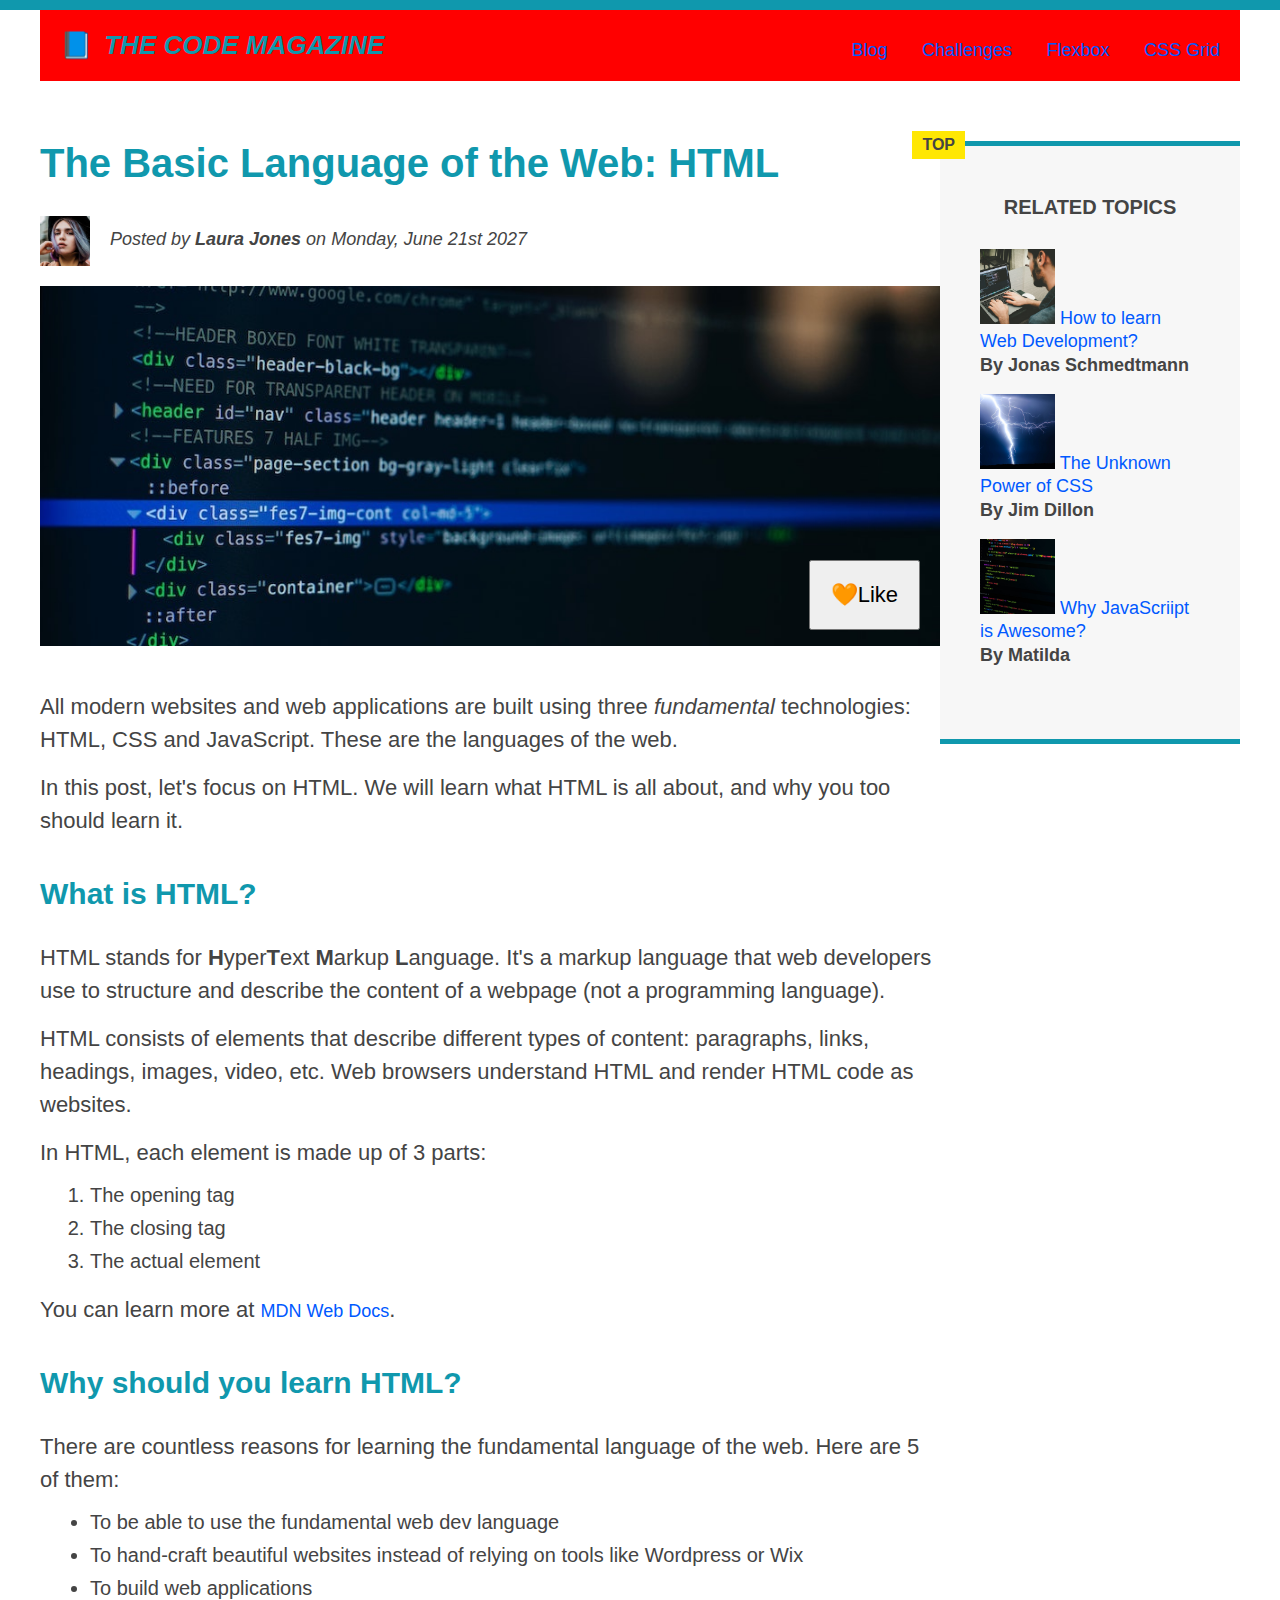
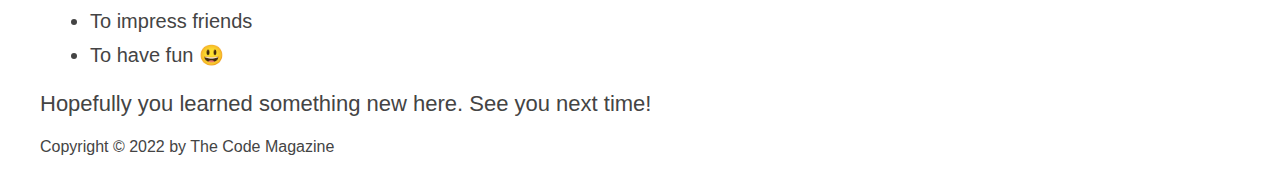
==== index.html @ 137d472e "Add files via upload" ====
<!DOCTYPE html>
<html lang="en">
  <head>
    <meta charset="UTF-8" />
    <link href="style.css" rel="stylesheet" />
    <title>The Basic Language of the web: HTML</title>
  </head>

  <body>
    <!--
    <h1>The Basic Language of the web: HTML</h1>
    <h2>The Basic Language of the web: HTML</h2>
    <h3>The Basic Language of the web: HTML</h3>
    <h4>The Basic Language of the web: HTML</h4>
    <h5>The Basic Language of the web: HTML</h5>
    <h6>The Basic Language of the web: HTML</h6>
    -->
    <div class="container">
      <header class="main-header clearfix">
        <h1>📘 The Code Magazine</h1>

        <nav>
          <!-- <p>This is a navigation</p> -->
          <a href="blog.html">Blog</a>
          <a href="#">Challenges</a>
          <a href="#">Flexbox</a>
          <a href="#">CSS Grid</a>
        </nav>
      </header>

      <article>
        <header class="post-header">
          <h2>The Basic Language of the Web: HTML</h2>

          <img
            src="img/laura-jones.jpg"
            alt="Photo of Laura Jones"
            width="50"
            height="50"
            class="author-img"
          />

          <p id="author" class="author">
            Posted by <strong>Laura Jones</strong> on Monday, June 21st 2027
          </p>
          <img
            class="post-image"
            src="img/post-img.jpg"
            alt="HTML code on a screen"
            width="500"
            height="200"
          />
          <button>🧡Like</button>
        </header>
        <p>
          All modern websites and web applications are built using three
          <em>fundamental</em>
          technologies: HTML, CSS and JavaScript. These are the languages of the
          web.
        </p>
        <p>
          In this post, let's focus on HTML. We will learn what HTML is all
          about, and why you too should learn it.
        </p>
        <h3>What is HTML?</h3>
        <p>
          HTML stands for <strong>H</strong>yper<strong>T</strong>ext
          <strong>M</strong>arkup <strong>L</strong>anguage. It's a markup
          language that web developers use to structure and describe the content
          of a webpage (not a programming language).
        </p>
        <p>
          HTML consists of elements that describe different types of content:
          paragraphs, links, headings, images, video, etc. Web browsers
          understand HTML and render HTML code as websites.
        </p>
        <p>In HTML, each element is made up of 3 parts:</p>

        <ol>
          <li>The opening tag</li>
          <li>The closing tag</li>
          <li>The actual element</li>
        </ol>
        <p>
          You can learn more at
          <a
            href="https://developer.mozilla.org/pl/docs/Web/HTML"
            target="blank"
            >MDN Web Docs</a
          >.
        </p>

        <h3>Why should you learn HTML?</h3>

        <p>
          There are countless reasons for learning the fundamental language of
          the web. Here are 5 of them:
        </p>
        <ul>
          <li>To be able to use the fundamental web dev language</li>
          <li>
            To hand-craft beautiful websites instead of relying on tools like
            Wordpress or Wix
          </li>
          <li>To build web applications</li>
          <li>To impress friends</li>
          <li>To have fun 😃</li>
        </ul>
        <p>Hopefully you learned something new here. See you next time!</p>
      </article>
      <aside>
        <h4>Related topics</h4>
        <ul class="related">
          <li>
            <a href="#">
              <img
                src="img/related-1.jpg"
                alt="Related post number 1"
                width="75"
                height="75"
              />
            </a>
            <a href="#">How to learn Web Development?</a>
            <p class="related-author">By Jonas Schmedtmann</p>
          </li>

          <li>
            <a href="#">
              <img
                src="img/related-2.jpg"
                alt="Related post number2"
                width="75"
                height="75"
              />
            </a>
            <a href="#">The Unknown Power of CSS</a>
            <p class="related-author">By Jim Dillon</p>
          </li>

          <li>
            <a href="#">
              <img
                src="img/related-3.jpg"
                alt="Related post number 3"
                width="75"
                height="75"
              />
            </a>
            <a href="#">Why JavaScriipt is Awesome?</a>
            <p class="related-author">By Matilda</p>
          </li>
        </ul>
      </aside>
      <footer>
        <p id="copyright">Copyright &copy; 2022 by The Code Magazine</p>
      </footer>
    </div>
  </body>
</html>
---- style.css ----
* {
  margin: 0;
  padding: 0;
  box-sizing: border-box;
}

body {
  font-family: sans-serif;
  color: #444;
  border-top: 10px solid #1098ad;
  position: relative;
}

.container {
  width: 1200px;
  /* margin-left: auto;
  margin-right: auto; */
  margin: 0 auto;
  position: relative;
}

.main-header {
  background-color: #f7f7f7;
  background-color: red;
  padding: 20px;
  margin-bottom: 60px;
  /* height: 80px; */
}

.main-header nav {
  float: right;
}

.clearfix::after {
  clear: both;
  content: '';
  display: block;
}
}

article {
  margin-bottom: 60px;
}

.post-header {
  margin-bottom: 40px;
  position: relative;
}

aside {
  background-color: #f7f7f7;
  border-top: 5px solid #1098ad;
  border-bottom: 5px solid #1098ad;
  padding: 50px 40px;
}

/* No need to choose each selector if we can use 1 "body" and then all elements will inherit the style

h2,
h3,
h4,
p,
li {
  font-family: sans-serif;
  color: #444;
} */

h1,
h2,
h3 {
  color: #1098ad;
}

h1 {
  font-size: 26px;
  text-transform: uppercase;
  font-style: italic;
  margin-top: 0px;
  float: left;
}

h2 {
  font-size: 40px;
  margin-bottom: 30px;
}

h3 {
  font-size: 30px;
  margin-bottom: 30px;
  margin-top: 40px;
}

h4 {
  font-size: 20px;
  text-transform: uppercase;
  text-align: center;
  margin-bottom: 30px;
}

p {
  font-size: 22px;
  line-height: 1.5;
  margin-bottom: 15px;
}

ol,
ul {
  margin-left: 50px;
  margin-bottom: 20px;
}
li {
  font-size: 20px;
  margin-bottom: 10px;
  /* display: inline; */
}

li:last-child {
  margin-bottom: 0;
}

footer p {
  font-size: 16px;
}

#author {
  font-style: italic;
  font-size: 18px;
}

#copyright {
  font-size: 16px;
}

.related-author {
  font-size: 18px;
  font-weight: bold;
}

.related {
  list-style: none;
  margin-left: 0;
}

/* body {
} */

/* li:first-child {
  font-weight: bold;
}

li:last-child {
  font-style: italic;
} */

/* li:nth-child(even) {
  color: red;
}

li:nth-child(odd) {
  color: rgb(0, 89, 255);
} */

/* Styling links */

a:link {
  color: rgb(0, 89, 255);
  text-decoration: none;
  font-size: 18px;
}

a:visited {
  color: rgb(0, 89, 255);
}

a:hover {
  color: darkblue;
  font-weight: bold;
}

a:active {
  background-color: #000000;
  font-style: italic;
}

.post-image {
  width: 100%;
  height: auto;
}

nav a:link {
  /* background-color: orangered;
  margin: 20px;
  padding: 20px;
  display: block; */
  margin-right: 30px;
  margin-top: 10px;
  display: inline-block;
}

nav a:link:last-child {
  margin-right: 0;
}

button {
  font-size: 22px;
  padding: 20px;
  cursor: pointer;

  position: absolute;
  bottom: 20px;
  right: 20px;
}

h1::first-letter {
  font-style: normal;
  margin-right: 5px;
}

h2 {
  /* background-color: orange; */
  position: relative;
}

h2::after {
  content: "TOP";
  background-color: #ffe703;
  color: #444;
  font-size: 16px;
  font-weight: bold;
  display: inline-block;
  padding: 5px 10px;
  position: absolute;
  top: -10px;
  right: -25px;
}

/* h2::first-letter {
  font-size: 60px;
  font-weight: 900;
} */

/* h3 + p::first-line {
  color: red;
} */

/* FLOATS */

.author-img {
  float: left;
  margin-bottom: 20px;
}

.author {
  float: left;
  margin-top: 10px;
  margin-left: 20px;
}


article{
/* background-color: green; */
width: 900px;
float: left;

}

aside{
/* background-color: red; */
width: 300px;
float: right;

}

footer {
/* background-color: yellow; */
clear: both;
}
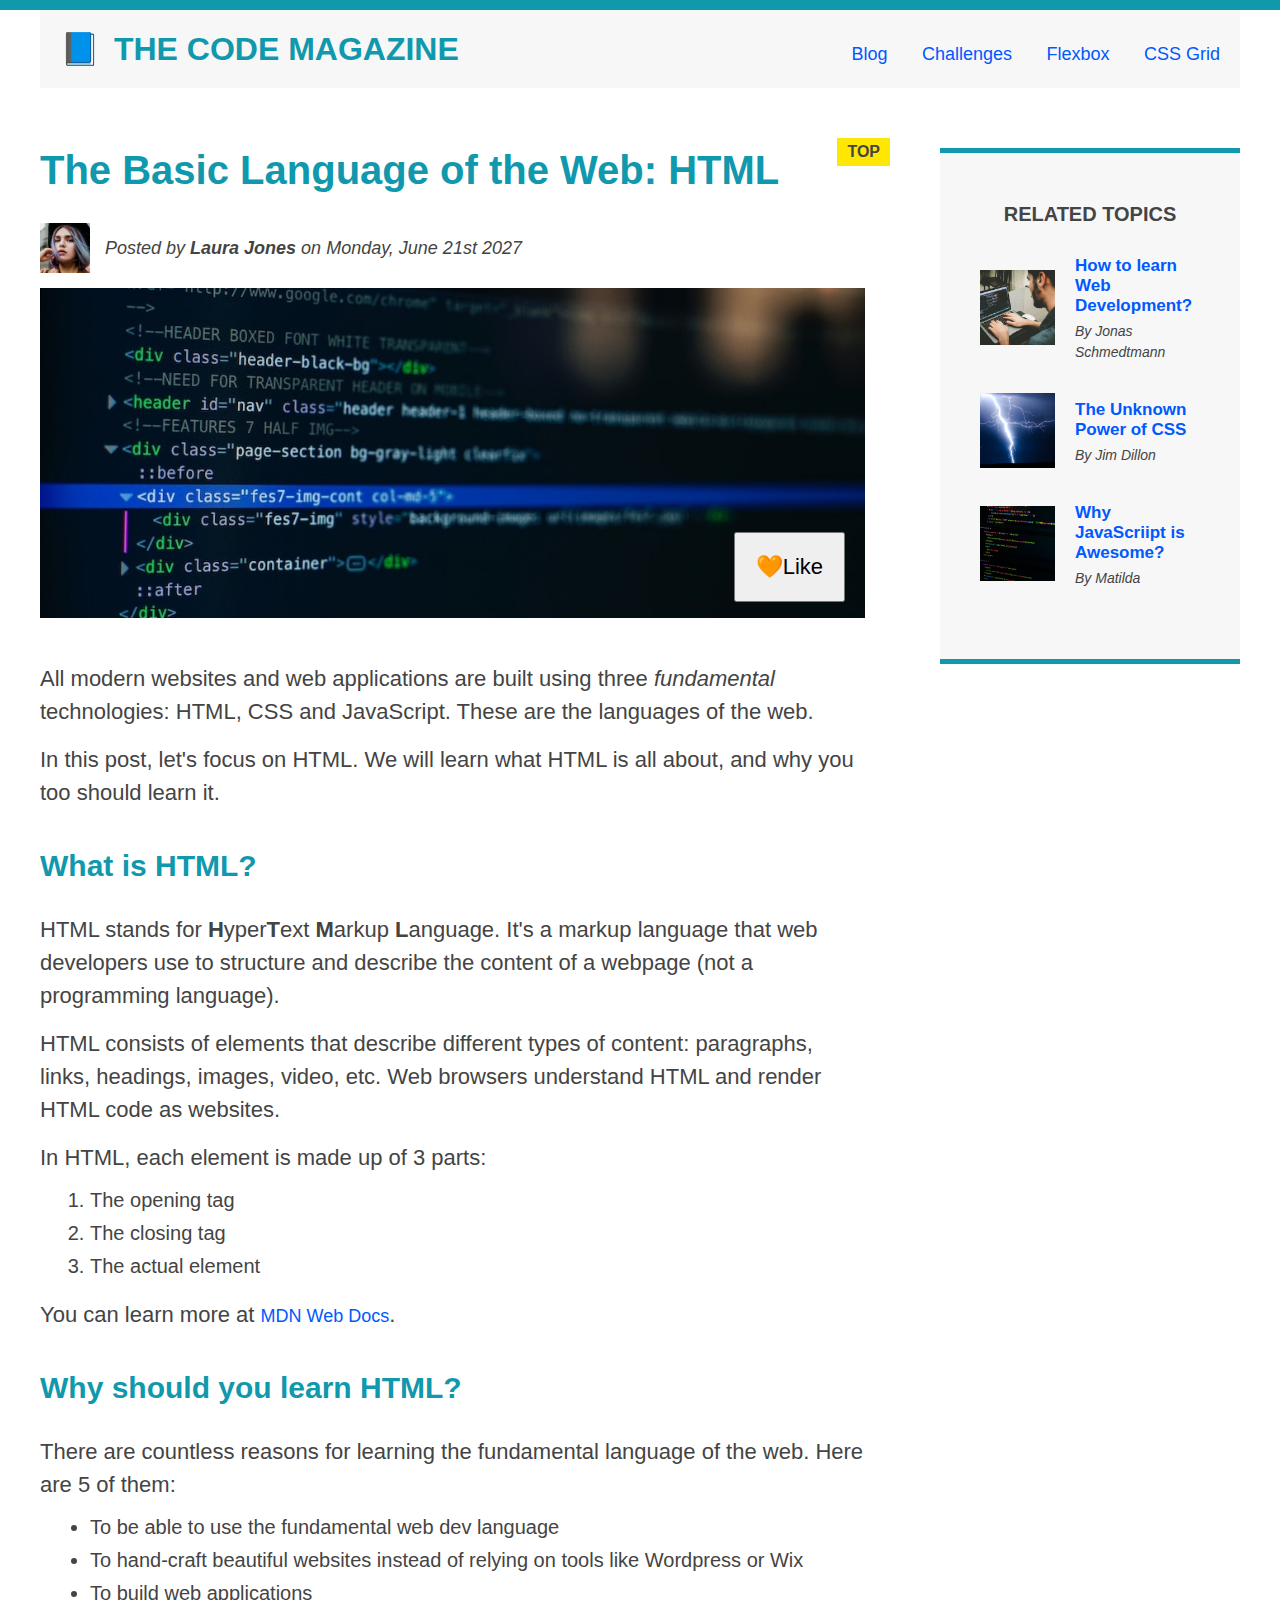
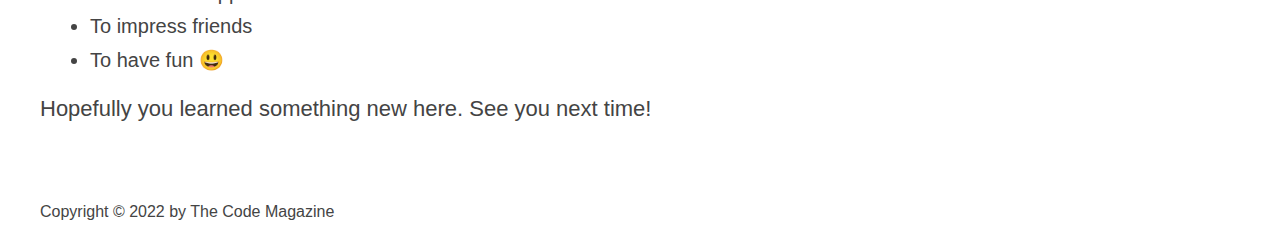
==== commit 3c2eca7a: "Add files via upload" ====
--- a/index.html
+++ b/index.html
@@ -23,134 +23,145 @@
           <!-- <p>This is a navigation</p> -->
           <a href="blog.html">Blog</a>
           <a href="#">Challenges</a>
-          <a href="#">Flexbox</a>
-          <a href="#">CSS Grid</a>
+          <a href="flexbox.html">Flexbox</a>
+          <a href="css-grid.html">CSS Grid</a>
         </nav>
       </header>
+      <div class="row">
+        <article>
+          <header class="post-header">
+            <h2>The Basic Language of the Web: HTML</h2>
 
-      <article>
-        <header class="post-header">
-          <h2>The Basic Language of the Web: HTML</h2>
+            <div class="author-box">
+              <img
+                src="img/laura-jones.jpg"
+                alt="Photo of Laura Jones"
+                width="50"
+                height="50"
+                class="author-img"
+              />
 
-          <img
-            src="img/laura-jones.jpg"
-            alt="Photo of Laura Jones"
-            width="50"
-            height="50"
-            class="author-img"
-          />
+              <p id="author" class="author">
+                Posted by <strong>Laura Jones</strong> on Monday, June 21st 2027
+              </p>
+            </div>
+            <img
+              class="post-image"
+              src="img/post-img.jpg"
+              alt="HTML code on a screen"
+              width="500"
+              height="200"
+            />
+            <button>🧡Like</button>
+          </header>
+          <p>
+            All modern websites and web applications are built using three
+            <em>fundamental</em>
+            technologies: HTML, CSS and JavaScript. These are the languages of
+            the web.
+          </p>
+          <p>
+            In this post, let's focus on HTML. We will learn what HTML is all
+            about, and why you too should learn it.
+          </p>
+          <h3>What is HTML?</h3>
+          <p>
+            HTML stands for <strong>H</strong>yper<strong>T</strong>ext
+            <strong>M</strong>arkup <strong>L</strong>anguage. It's a markup
+            language that web developers use to structure and describe the
+            content of a webpage (not a programming language).
+          </p>
+          <p>
+            HTML consists of elements that describe different types of content:
+            paragraphs, links, headings, images, video, etc. Web browsers
+            understand HTML and render HTML code as websites.
+          </p>
+          <p>In HTML, each element is made up of 3 parts:</p>
 
-          <p id="author" class="author">
-            Posted by <strong>Laura Jones</strong> on Monday, June 21st 2027
+          <ol>
+            <li>The opening tag</li>
+            <li>The closing tag</li>
+            <li>The actual element</li>
+          </ol>
+          <p>
+            You can learn more at
+            <a
+              href="https://developer.mozilla.org/pl/docs/Web/HTML"
+              target="blank"
+              >MDN Web Docs</a
+            >.
           </p>
-          <img
-            class="post-image"
-            src="img/post-img.jpg"
-            alt="HTML code on a screen"
-            width="500"
-            height="200"
-          />
-          <button>🧡Like</button>
-        </header>
-        <p>
-          All modern websites and web applications are built using three
-          <em>fundamental</em>
-          technologies: HTML, CSS and JavaScript. These are the languages of the
-          web.
-        </p>
-        <p>
-          In this post, let's focus on HTML. We will learn what HTML is all
-          about, and why you too should learn it.
-        </p>
-        <h3>What is HTML?</h3>
-        <p>
-          HTML stands for <strong>H</strong>yper<strong>T</strong>ext
-          <strong>M</strong>arkup <strong>L</strong>anguage. It's a markup
-          language that web developers use to structure and describe the content
-          of a webpage (not a programming language).
-        </p>
-        <p>
-          HTML consists of elements that describe different types of content:
-          paragraphs, links, headings, images, video, etc. Web browsers
-          understand HTML and render HTML code as websites.
-        </p>
-        <p>In HTML, each element is made up of 3 parts:</p>
 
-        <ol>
-          <li>The opening tag</li>
-          <li>The closing tag</li>
-          <li>The actual element</li>
-        </ol>
-        <p>
-          You can learn more at
-          <a
-            href="https://developer.mozilla.org/pl/docs/Web/HTML"
-            target="blank"
-            >MDN Web Docs</a
-          >.
-        </p>
+          <h3>Why should you learn HTML?</h3>
 
-        <h3>Why should you learn HTML?</h3>
+          <p>
+            There are countless reasons for learning the fundamental language of
+            the web. Here are 5 of them:
+          </p>
+          <ul>
+            <li>To be able to use the fundamental web dev language</li>
+            <li>
+              To hand-craft beautiful websites instead of relying on tools like
+              Wordpress or Wix
+            </li>
+            <li>To build web applications</li>
+            <li>To impress friends</li>
+            <li>To have fun 😃</li>
+          </ul>
+          <p>Hopefully you learned something new here. See you next time!</p>
+        </article>
+        <aside>
+          <h4>Related topics</h4>
+          <ul class="related">
+            <li class="related-post">
+              <a href="#">
+                <img
+                  src="img/related-1.jpg"
+                  alt="Related post number 1"
+                  width="75"
+                  height="75"
+                />
+              </a>
+              <div>
+                <a href="#" class="related-link"
+                  >How to learn Web Development?</a
+                >
+                <p class="related-author">By Jonas Schmedtmann</p>
+              </div>
+            </li>
 
-        <p>
-          There are countless reasons for learning the fundamental language of
-          the web. Here are 5 of them:
-        </p>
-        <ul>
-          <li>To be able to use the fundamental web dev language</li>
-          <li>
-            To hand-craft beautiful websites instead of relying on tools like
-            Wordpress or Wix
-          </li>
-          <li>To build web applications</li>
-          <li>To impress friends</li>
-          <li>To have fun 😃</li>
-        </ul>
-        <p>Hopefully you learned something new here. See you next time!</p>
-      </article>
-      <aside>
-        <h4>Related topics</h4>
-        <ul class="related">
-          <li>
-            <a href="#">
-              <img
-                src="img/related-1.jpg"
-                alt="Related post number 1"
-                width="75"
-                height="75"
-              />
-            </a>
-            <a href="#">How to learn Web Development?</a>
-            <p class="related-author">By Jonas Schmedtmann</p>
-          </li>
+            <li class="related-post">
+              <a href="#">
+                <img
+                  src="img/related-2.jpg"
+                  alt="Related post number2"
+                  width="75"
+                  height="75"
+                />
+              </a>
+              <div>
+                <a href="#" class="related-link">The Unknown Power of CSS</a>
+                <p class="related-author">By Jim Dillon</p>
+              </div>
+            </li>
 
-          <li>
-            <a href="#">
-              <img
-                src="img/related-2.jpg"
-                alt="Related post number2"
-                width="75"
-                height="75"
-              />
-            </a>
-            <a href="#">The Unknown Power of CSS</a>
-            <p class="related-author">By Jim Dillon</p>
-          </li>
-
-          <li>
-            <a href="#">
-              <img
-                src="img/related-3.jpg"
-                alt="Related post number 3"
-                width="75"
-                height="75"
-              />
-            </a>
-            <a href="#">Why JavaScriipt is Awesome?</a>
-            <p class="related-author">By Matilda</p>
-          </li>
-        </ul>
-      </aside>
+            <li class="related-post">
+              <a href="#">
+                <img
+                  src="img/related-3.jpg"
+                  alt="Related post number 3"
+                  width="75"
+                  height="75"
+                />
+              </a>
+              <div>
+                <a href="#" class="related-link">Why JavaScriipt is Awesome?</a>
+                <p class="related-author">By Matilda</p>
+              </div>
+            </li>
+          </ul>
+        </aside>
+      </div>
       <footer>
         <p id="copyright">Copyright &copy; 2022 by The Code Magazine</p>
       </footer>
--- a/style.css
+++ b/style.css
@@ -21,22 +21,24 @@
 
 .main-header {
   background-color: #f7f7f7;
-  background-color: red;
+  /* background-color: red; */
   padding: 20px;
   margin-bottom: 60px;
   /* height: 80px; */
-}
-
-.main-header nav {
+  display: flex;
+  align-items: center;
+  justify-content: space-between;
+}
+
+/* .main-header nav {
   float: right;
 }
 
 .clearfix::after {
   clear: both;
-  content: '';
+  content: "";
   display: block;
-}
-}
+} */
 
 article {
   margin-bottom: 60px;
@@ -65,19 +67,23 @@
   color: #444;
 } */
 
+h1 {
+  text-transform: uppercase;
+}
+
 h1,
 h2,
 h3 {
   color: #1098ad;
 }
 
-h1 {
+/* h1 {
   font-size: 26px;
   text-transform: uppercase;
   font-style: italic;
   margin-top: 0px;
   float: left;
-}
+} */
 
 h2 {
   font-size: 40px;
@@ -245,7 +251,7 @@
 
 /* FLOATS */
 
-.author-img {
+/* .author-img {
   float: left;
   margin-bottom: 20px;
 }
@@ -254,24 +260,78 @@
   float: left;
   margin-top: 10px;
   margin-left: 20px;
-}
-
-
-article{
-/* background-color: green; */
-width: 900px;
-float: left;
-
-}
-
-aside{
-/* background-color: red; */
-width: 300px;
-float: right;
-
+} */
+
+/* article {
+  background-color: green;
+  width: 900px;
+  float: left;
+}
+
+aside {
+  background-color: red;
+  width: 300px;
+  float: right;
 }
 
 footer {
-/* background-color: yellow; */
-clear: both;
-}+  background-color: yellow;
+  clear: both;
+} */
+
+/* FLEXBOX */
+
+.author-box {
+  display: flex;
+  align-items: center;
+  margin-bottom: 15px;
+}
+
+.author {
+  margin-bottom: 0;
+  margin-left: 15px;
+}
+
+.related-post {
+  display: flex;
+  align-items: center;
+  gap: 20px;
+  margin-bottom: 30px;
+}
+
+.related-link:link {
+  font-size: 17px;
+  font-weight: bold;
+  font-style: normal;
+  margin-bottom: 5px;
+  display: block;
+}
+
+p.related-author {
+  margin-bottom: 0;
+  font-size: 14px;
+  font-weight: normal;
+  font-style: italic;
+}
+
+.row {
+  display: flex;
+  align-items: flex-start;
+  gap: 75px;
+  margin-bottom: 60px;
+}
+
+/* DEFAULTS: 
+flex-grow: 0;
+flex-shrink: 1;
+flex-basis: auto;
+ */
+
+article {
+  flex: 0 0 825px;
+  margin-bottom: 0;
+}
+
+aside {
+  flex: 0 0 300px;
+}
